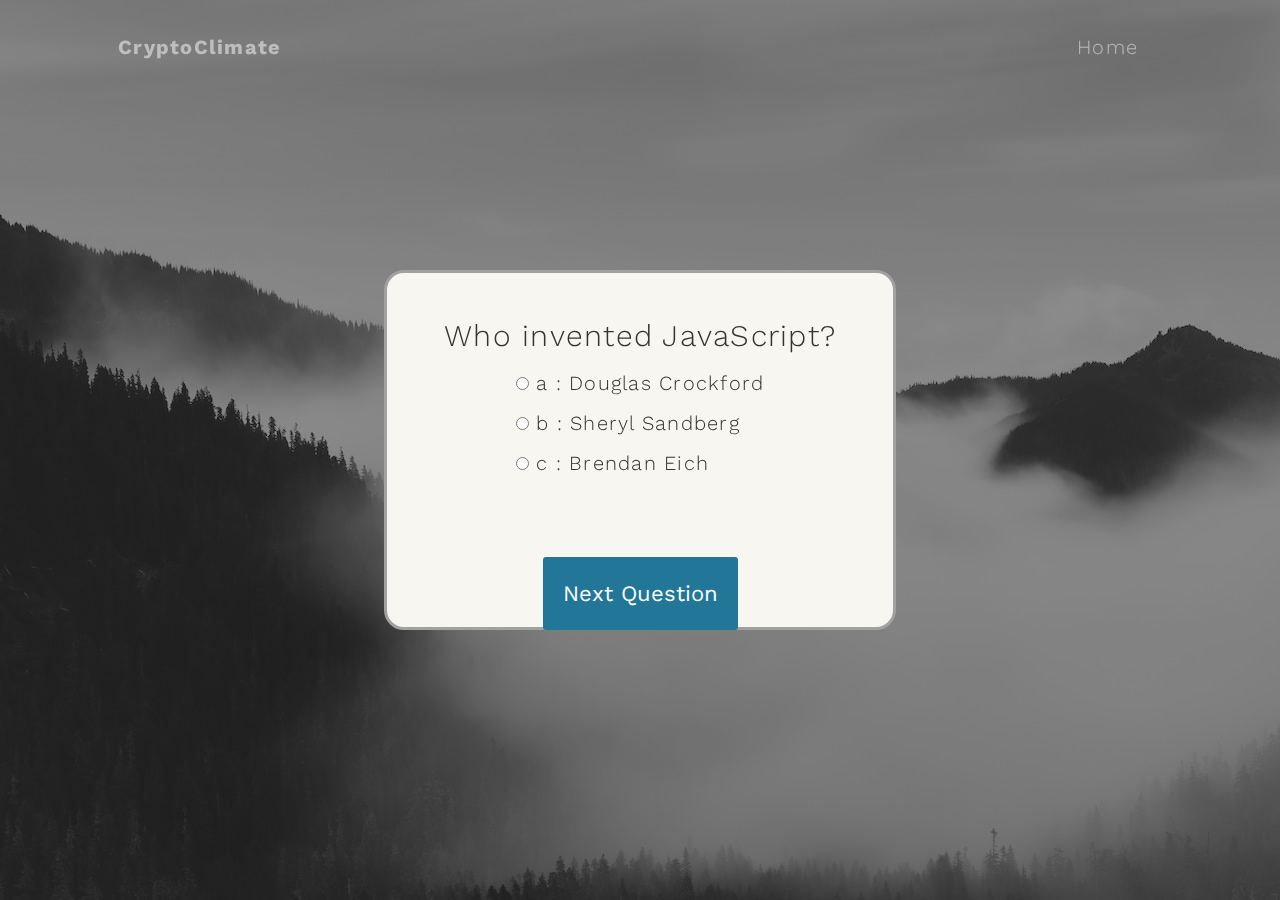
==== quiz.html @ e832c673 "initial commit" ====
<!DOCTYPE html>
<html lang="en">
<head>
    <meta charset="UTF-8">
    <meta http-equiv="X-UA-Compatible" content="IE=edge">
    <meta name="viewport" content="width=device-width, initial-scale=1.0">
    <link href="css/styles.css" rel="stylesheet">
    <link rel="stylesheet" href="./css/quiz.css">
    <title>quiz</title>
</head>
<body>
  <nav class="navbar navbar-expand-lg navbar-dark fixed-top" id="mainNav">
    <div class="container px-4 px-lg-5">
        <a class="navbar-brand" href="./index.html">CryptoClimate</a>
        <button class="navbar-toggler navbar-toggler-right" type="button" data-bs-toggle="collapse" data-bs-target="#navbarResponsive" aria-controls="navbarResponsive" aria-expanded="false" aria-label="Toggle navigation">
            Menu
            <i class="fas fa-bars"></i>
        </button>
        <div class="collapse navbar-collapse" id="navbarResponsive">
            <ul class="navbar-nav ms-auto">
                <li class="nav-item"><a class="nav-link" href="./index.html">Home</a></li>
            </ul>
        </div>
    </div>
</nav>
  <div class="darkener"></div>
  <div class="bg-content">
    <div class="quiz_window">
      <div class="quiz-container">
        <div id="quiz"></div>
      </div>
      <button id="previous">Previous Question</button>
      <button id="next">Next Question</button>
      <button id="submit">Submit Quiz</button>
      <div id="results"></div>
    </div>
  </div>
    <script src="./js/quiz.js"></script>
</body>
</html>
---- css/quiz.css ----
@import url(https://fonts.googleapis.com/css?family=Work+Sans:300,600);
*{
  margin: 0%;
  padding: 0%;
}
body{
	font-size: 20px;
	font-family: 'Work Sans', sans-serif;
	color: #333;
  font-weight: 300;
  text-align: center;
  background-color: #f8f6f0;
}
h1{
  font-weight: 300;
  margin: 0px;
  padding: 10px;
  font-size: 20px;
  background-color: #444;
  color: #fff;
}
.question{
  font-size: 30px;
  margin-bottom: 10px;
}
.answers {
  margin-bottom: 20px;
  text-align: left;
  display: inline-block;
}
.answers label{
  display: block;
  margin-bottom: 10px;
}
button{
  margin-top: 2em;
  font-family: 'Work Sans', sans-serif;
	font-size: 22px;
	background-color: #279;
	color: #fff;
	border: 0px;
	border-radius: 3px;
	padding: 20px;
	cursor: pointer;
	margin-bottom: 20px;
}
button:hover{
	background-color: #38a;
}
.slide{
  position: absolute;
  left: 0px;
  top: 0px;
  width: 100%;
  z-index: 1;
  opacity: 0;
  transition: opacity 0.5s;
}
.active-slide{
  opacity: 1;
  z-index: 2;
}
.quiz-container{
  position: relative;
  height: 200px;
  margin-top: 40px;
}

.bg-content{
  display: flex;
  justify-content: center;
  align-items: center;
  height: 100vh;
  background-image: url('../assets//img/bg-masthead.jpg');
}
.quiz_window{
  z-index: 30;
  position: absolute;
  width: 40%;
  height: 40%;
  background-color: #f8f6f0;
  border: #a1a1a1 solid;
  border-radius: 1em;
  
}
.darkener{
  width: 100vw;
  height: 100vh;
  position: fixed;
  z-index: 20;
  background-color: rgba(51, 51, 51, 0.568);
}



@media (pointer:none), (pointer:coarse) {
  .quiz_window{
    z-index: 30;
    position: none;
    width: 100%;
    height: 50vh;
    background-color: transparent;
    border: none;
  }
  .bg-content{
    display:flex;
    justify-content: center;
    align-items: center;
    background-image: none;
  }
  body{
    font-size: 20px;
    font-family: 'Work Sans', sans-serif;
    color: #333;
    font-weight: 300;
    text-align: center;
    background-color: #f8f6f0;
  }
  h1{
    font-weight: 300;
    margin: 0px;
    padding: 10px;
    font-size: 20px;
    background-color: #444;
    color: #fff;
  }
  .question{
    font-size: 30px;
    margin-bottom: 10px;
  }
  .answers {
    margin-bottom: 20px;
    text-align: left;
    display: inline-block;
  }
  .answers label{
    display: block;
    margin-bottom: 10px;
  }
  button{
    margin-top: 2em;
    font-family: 'Work Sans', sans-serif;
    font-size: 22px;
    background-color: #279;
    color: #fff;
    border: 0px;
    border-radius: 3px;
    padding: 20px;
    cursor: pointer;
    margin-bottom: 20px;
  }
  button:hover{
    background-color: #38a;
  }
  .slide{
    position: absolute;
    left: 0px;
    top: 0px;
    width: 100%;
    z-index: 1;
    opacity: 0;
    transition: opacity 0.5s;
  }
  .active-slide{
    opacity: 1;
    z-index: 2;
  }
  .quiz-container{
    position: relative;
    height: 200px;
    margin-top: 40px;
  }
}
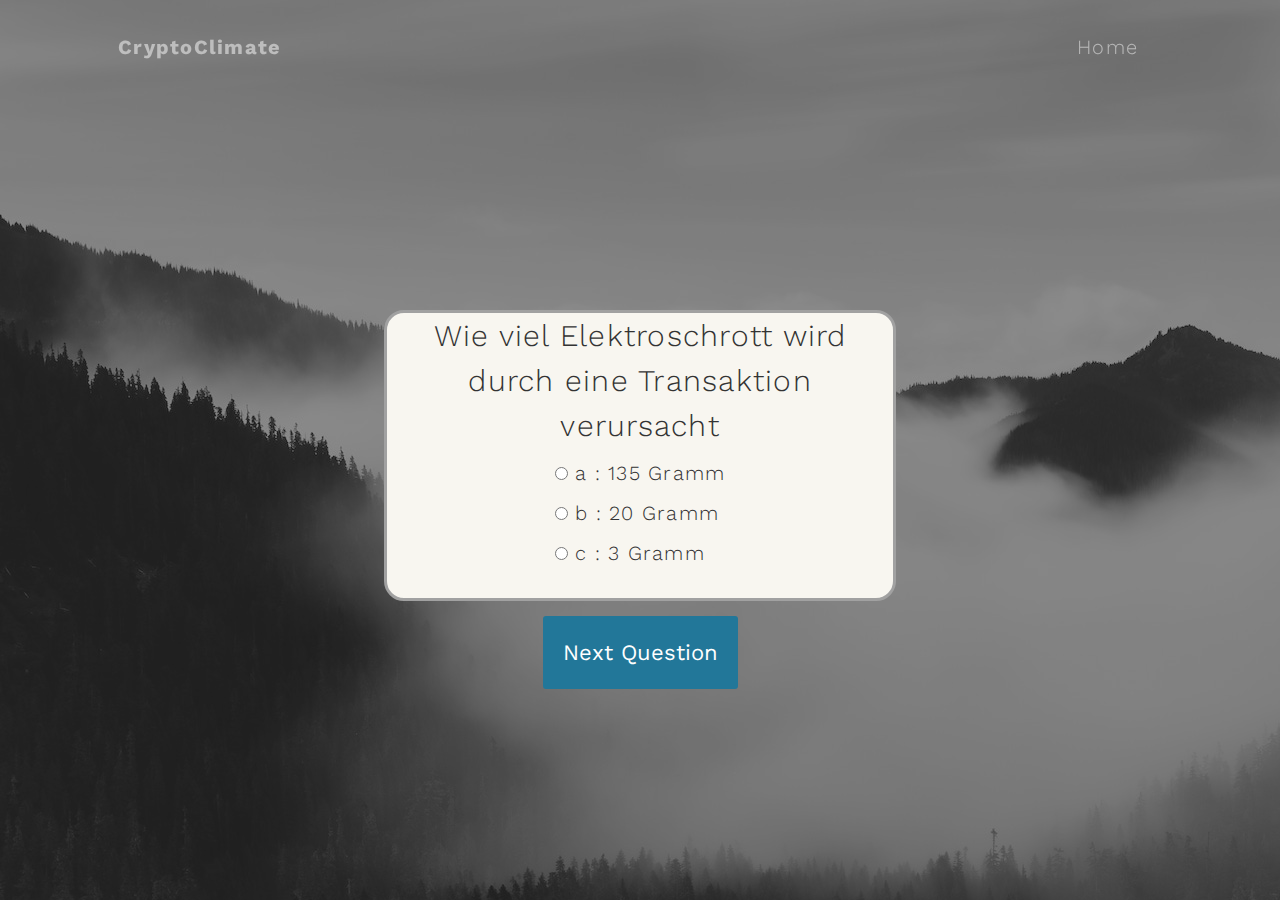
==== commit e94d3efd: "added stuff" ====
--- a/quiz.html
+++ b/quiz.html
@@ -11,7 +11,7 @@
 <body>
   <nav class="navbar navbar-expand-lg navbar-dark fixed-top" id="mainNav">
     <div class="container px-4 px-lg-5">
-        <a class="navbar-brand" href="./index.html">CryptoClimate</a>
+        <a class="navbar-brand" href="/">CryptoClimate</a>
         <button class="navbar-toggler navbar-toggler-right" type="button" data-bs-toggle="collapse" data-bs-target="#navbarResponsive" aria-controls="navbarResponsive" aria-expanded="false" aria-label="Toggle navigation">
             Menu
             <i class="fas fa-bars"></i>
--- a/css/quiz.css
+++ b/css/quiz.css
@@ -33,7 +33,6 @@
   margin-bottom: 10px;
 }
 button{
-  margin-top: 2em;
   font-family: 'Work Sans', sans-serif;
 	font-size: 22px;
 	background-color: #279;
@@ -43,6 +42,8 @@
 	padding: 20px;
 	cursor: pointer;
 	margin-bottom: 20px;
+  z-index: 100;
+  margin-top: 3em;
 }
 button:hover{
 	background-color: #38a;
@@ -55,6 +56,9 @@
   z-index: 1;
   opacity: 0;
   transition: opacity 0.5s;
+  background-color: #f8f6f0;
+  border: #a1a1a1 solid;
+  border-radius: 1em;
 }
 .active-slide{
   opacity: 1;
@@ -64,6 +68,7 @@
   position: relative;
   height: 200px;
   margin-top: 40px;
+  margin-bottom: 2em;
 }
 
 .bg-content{
@@ -78,12 +83,10 @@
   position: absolute;
   width: 40%;
   height: 40%;
-  background-color: #f8f6f0;
-  border: #a1a1a1 solid;
-  border-radius: 1em;
   
 }
 .darkener{
+  pointer-events: none;
   width: 100vw;
   height: 100vh;
   position: fixed;
@@ -99,7 +102,6 @@
     position: none;
     width: 100%;
     height: 50vh;
-    background-color: transparent;
     border: none;
   }
   .bg-content{
@@ -107,6 +109,7 @@
     justify-content: center;
     align-items: center;
     background-image: none;
+    background-image: url('../assets//img/bg-masthead.jpg');
   }
   body{
     font-size: 20px;
@@ -138,7 +141,6 @@
     margin-bottom: 10px;
   }
   button{
-    margin-top: 2em;
     font-family: 'Work Sans', sans-serif;
     font-size: 22px;
     background-color: #279;
@@ -147,7 +149,6 @@
     border-radius: 3px;
     padding: 20px;
     cursor: pointer;
-    margin-bottom: 20px;
   }
   button:hover{
     background-color: #38a;
